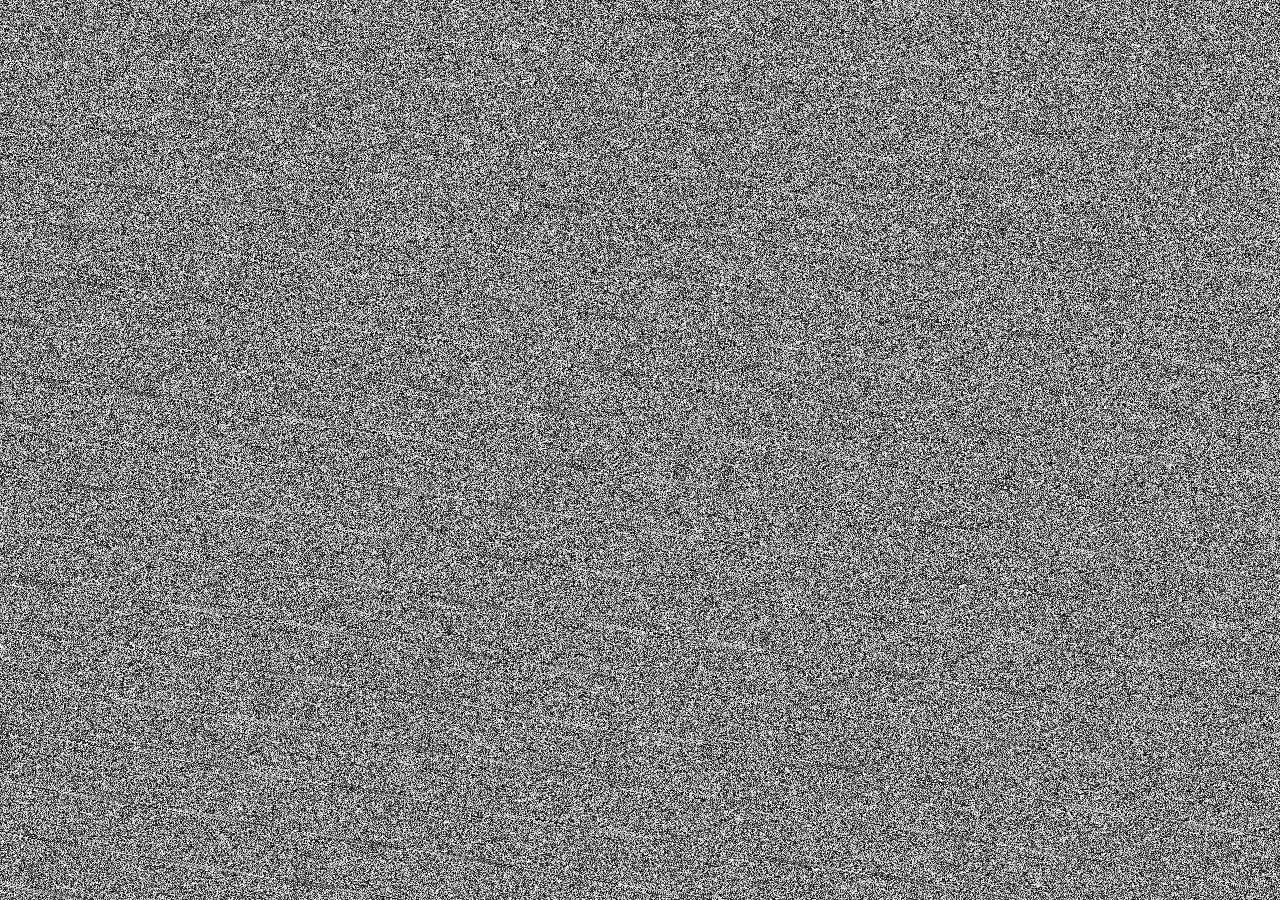
==== index.html @ 14cfad97 "initial commit" ====
<!doctype html>
<html lang="en">
    <head>
        <meta charset="UTF-8" />
        <title>Test shader</title>

        <link rel="stylesheet" href="css/style.css" />
    </head>

    <body>
        <html>
            <head>
                <title>test shader</title>
            </head>
            <canvas id="c"></canvas>
            <body></body>
        </html>
        <script src="../../libs/three.min.js"></script>

        <script type="module" src="js/index.js"></script>
    </body>
</html>
---- css/style.css ----
body { margin: 0; }
canvas { width: 100%; height: 100% }
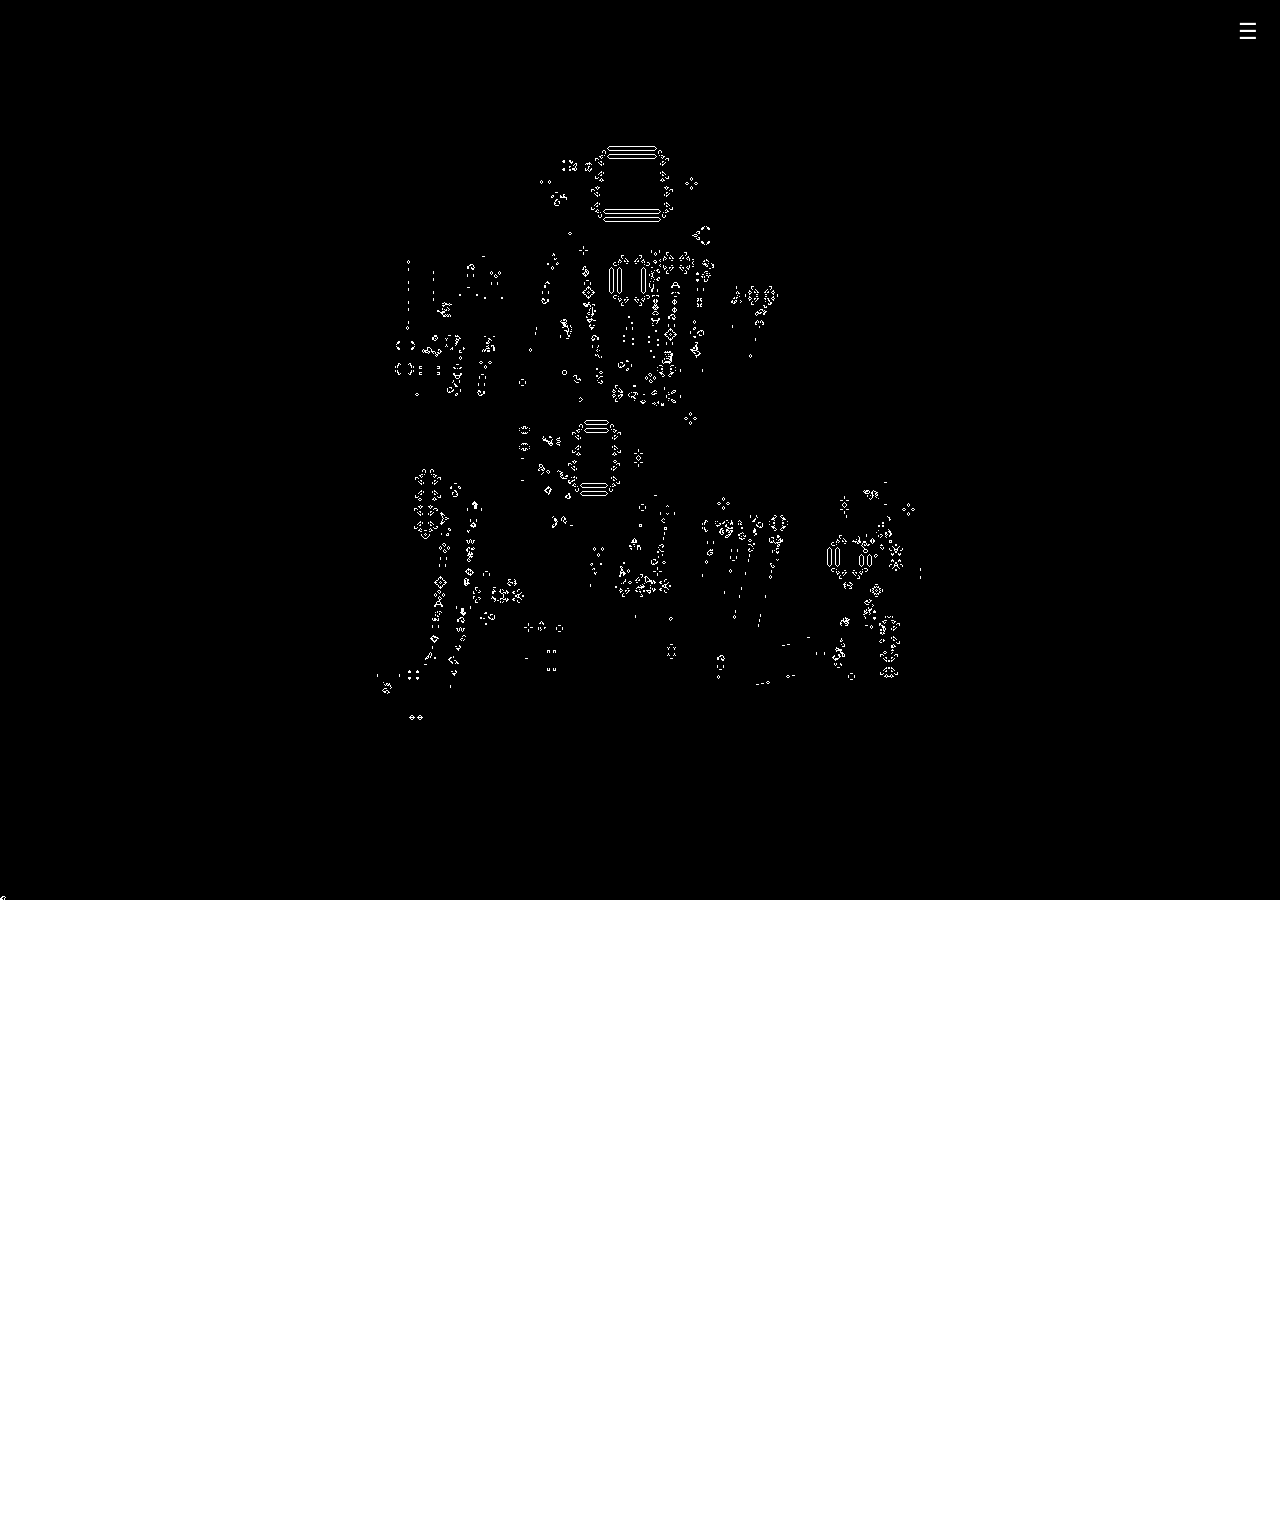
==== commit 67833f04: "Added UI for updating simulation parameters" ====
--- a/index.html
+++ b/index.html
@@ -13,6 +13,46 @@
                 <title>test shader</title>
             </head>
             <canvas id="c"></canvas>
+            <canvas id="c"></canvas>
+
+            <div id="menu">
+                <button id="menuButton">☰</button>
+
+                <div id="menuPanel">
+                    <label>
+                        Zoom
+                        <input
+                            type="range"
+                            id="zoomSlider"
+                            min="0.1"
+                            max="1"
+                            step="0.1"
+                            value="1"
+                        />
+                    </label>
+
+                    <label>
+                        Brush Size
+                        <input
+                            type="range"
+                            id="brushSlider"
+                            min="0"
+                            max="10"
+                            step="1"
+                            value="1"
+                        />
+                    </label>
+
+                    <label>
+                        Pause
+                        <div id="pauseAdditional">
+                            Use the 'n' key to progress simulation by 1 frame
+                        </div>
+                        <input type="checkbox" id="pauseToggle" />
+                    </label>
+                </div>
+            </div>
+
             <body></body>
         </html>
         <script src="../../libs/three.min.js"></script>
--- a/css/style.css
+++ b/css/style.css
@@ -1,2 +1,67 @@
-body { margin: 0; }
-canvas { width: 100%; height: 100% }+body {
+    margin: 0;
+}
+canvas {
+    width: 100%;
+    height: 100%;
+}
+html,
+body {
+    margin: 0;
+    padding: 0;
+    overflow: hidden;
+}
+
+#c {
+    display: block;
+}
+
+#menu {
+    position: fixed;
+    top: 12px;
+    right: 12px;
+    width: 40px;
+    z-index: 10;
+    font-family: sans-serif;
+}
+
+#menuButton {
+    position: absolute;
+    top: 0;
+    right: 0;
+    width: 40px;
+    height: 40px;
+    font-size: 22px;
+    border: none;
+    border-radius: 6px;
+    cursor: pointer;
+    background: rgba(0, 0, 0, 0.7);
+    color: white;
+}
+
+#menuPanel {
+    position: absolute;
+    top: 0;
+    right: 48px;
+    width: 200px;
+    padding: 12px;
+    display: none;
+    background: rgba(0, 0, 0, 0.85);
+    color: white;
+    border-radius: 8px;
+}
+
+#menuPanel label {
+    display: block;
+    margin-bottom: 12px;
+    font-size: 14px;
+}
+
+#menuPanel input {
+    width: 100%;
+}
+
+#pauseAdditional {
+    display: none;
+    color: red;
+}
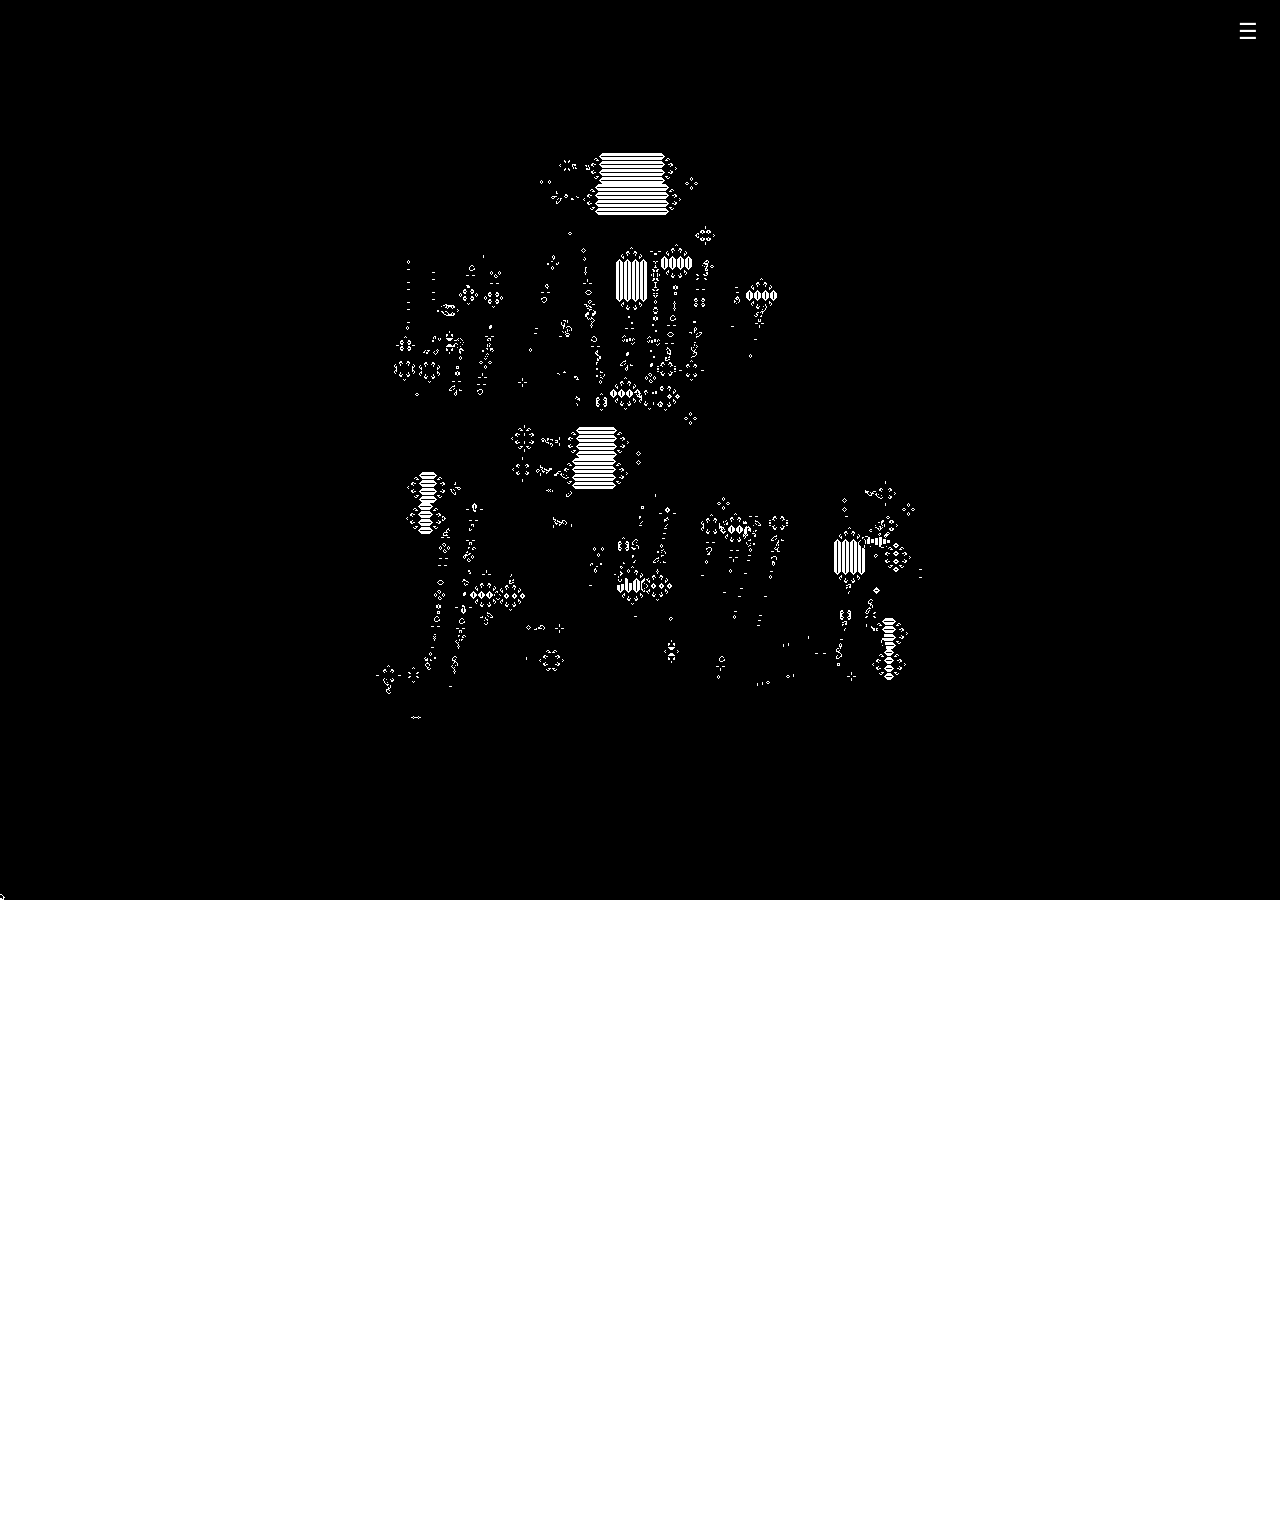
==== commit c6c3ac85: "Added image changing and framerate limiter" ====
--- a/index.html
+++ b/index.html
@@ -44,11 +44,29 @@
                     </label>
 
                     <label>
+                        Target Framerate:
+                        <span id="fpsText">INF</span>
+                        <input
+                            type="range"
+                            id="speedSlider"
+                            min="1"
+                            max="61"
+                            step="1"
+                            value="61"
+                        />
+                    </label>
+
+                    <label>
                         Pause
-                        <div id="pauseAdditional">
+                        <span id="pauseAdditional">
                             Use the 'n' key to progress simulation by 1 frame
-                        </div>
+                        </span>
                         <input type="checkbox" id="pauseToggle" />
+                    </label>
+
+                    <label
+                        >Image
+                        <select id="imageSelect"></select>
                     </label>
                 </div>
             </div>
--- a/css/style.css
+++ b/css/style.css
@@ -61,6 +61,16 @@
     width: 100%;
 }
 
+#menuPanel select {
+    width: 100%;
+    margin-top: 4px;
+    padding: 4px;
+    border-radius: 4px;
+    border: none;
+    background: #222;
+    color: white;
+}
+
 #pauseAdditional {
     display: none;
     color: red;
